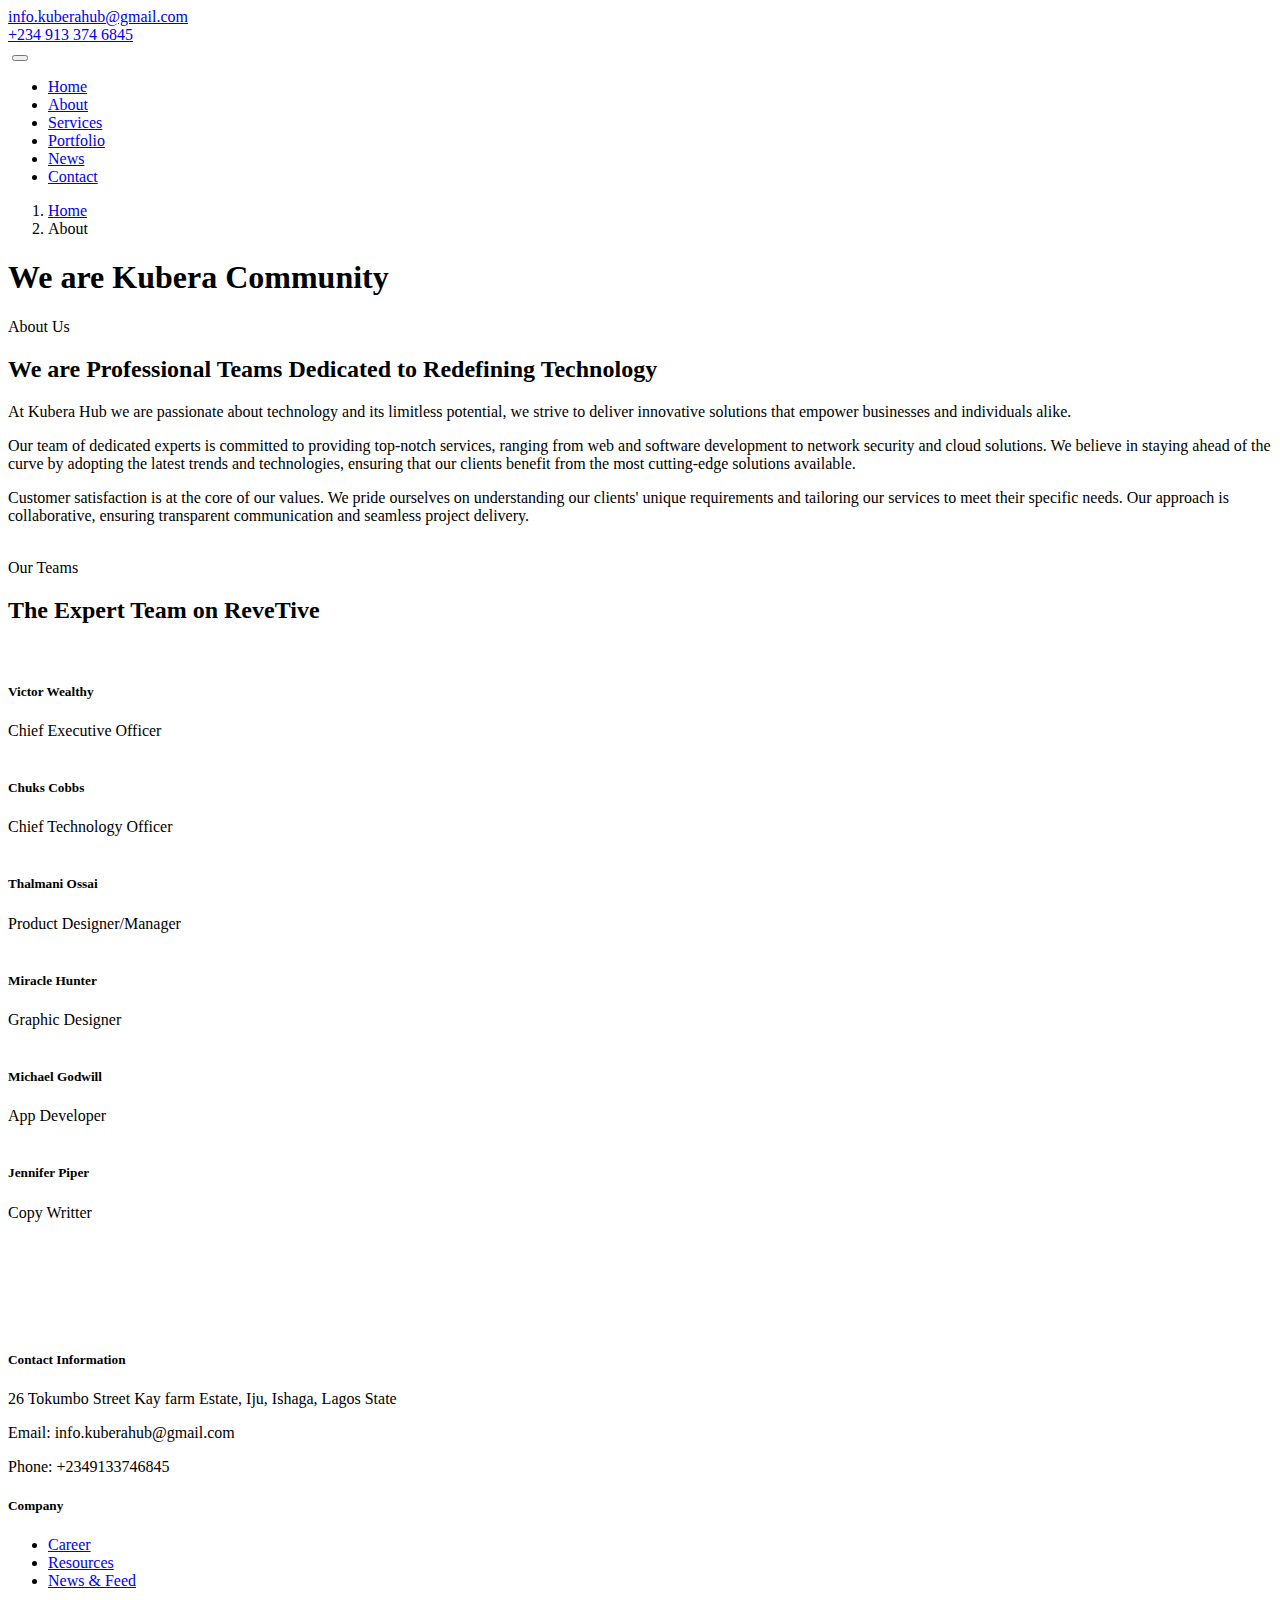
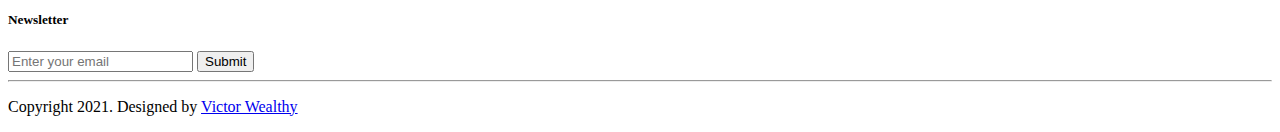
==== about.html @ c25ec49a "Add files via upload" ====
<!DOCTYPE html>
<html lang="en">
<head>
  <meta charset="UTF-8">
  <meta name="viewport" content="width=device-width, initial-scale=1.0">

  <meta http-equiv="X-UA-Compatible" content="IE=edge">

  

  <title>Kubera Hub About</title>

  <link rel="stylesheet" href="../assets/css/bootstrap.css">
  
  <link rel="stylesheet" href="../assets/css/maicons.css">

  <link rel="stylesheet" href="../assets/vendor/animate/animate.css">

  <link rel="stylesheet" href="../assets/vendor/owl-carousel/css/owl.carousel.css">

  <link rel="stylesheet" href="../assets/vendor/fancybox/css/jquery.fancybox.css">

  <link rel="stylesheet" href="../assets/css/theme.css">

  <link rel="stylesheet" href="../assets/css/index.css">

  <link rel="icon" href="../assets/img/favicon.png" type="image/x-icon" class="favicon">

</head>
<body>

  <!-- Back to top button -->
  <div class="back-to-top"></div>

  <header>
    <div class="top-bar">
      <div class="container">
        <div class="row align-items-center">
          <div class="col-md-8">
            <div class="d-inline-block">
              <span class="mai-mail fg-primary"></span> <a href="mailto:info.kuberahub@gmail.com">info.kuberahub@gmail.com</a>
            </div>
            <div class="d-inline-block ml-2">
              <span class="mai-call fg-primary"></span> <a href="tel:+2349133746856">+234 913 374 6845</a>
            </div>
          </div>
          <div class="col-md-4 text-right d-none d-md-block">
            <div class="social-mini-button">
              <a href="#"><span class="mai-logo-facebook-f"></span></a>
              <a href="#"><span class="mai-logo-twitter"></span></a>
              <a href="#"><span class="mai-logo-youtube"></span></a>
              <a href="#"><span class="mai-logo-linkedin"></span></a>
            </div>
          </div>
        </div>
      </div> <!-- .container -->
    </div> <!-- .top-bar -->

    <nav class="navbar navbar-expand-lg navbar-light">
      <div class="container">
        <img src="../assets/img/logo.png" alt="" class="nav-logo">

        <button class="navbar-toggler" data-toggle="collapse" data-target="#navbarContent" aria-controls="navbarContent" aria-expanded="false" aria-label="Toggle navigation">
          <span class="navbar-toggler-icon"></span>
        </button>

        <div class="navbar-collapse collapse" id="navbarContent">
          <ul class="navbar-nav ml-auto pt-3 pt-lg-0">
            <li class="nav-item">
              <a href="index.html" class="nav-link">Home</a>
            </li>
            <li class="nav-item active">
              <a href="about.html" class="nav-link">About</a>
            </li>
            <li class="nav-item">
              <a href="services.html" class="nav-link">Services</a>
            </li>
            <li class="nav-item">
              <a href="portfolio.html" class="nav-link">Portfolio</a>
            </li>
            <li class="nav-item">
              <a href="blog.html" class="nav-link">News</a>
            </li>
            <li class="nav-item">
              <a href="contact.html" class="nav-link">Contact</a>
            </li>
          </ul>
        </div>
      </div> <!-- .container -->
    </nav> <!-- .navbar -->

    <div class="page-banner bg-img bg-img-parallax overlay-dark" style="background-image: url(../assets/img/about_bg.jpg);">
      <div class="container h-100">
        <div class="row justify-content-center align-items-center h-100">
          <div class="col-lg-8">
            <nav aria-label="breadcrumb">
              <ol class="breadcrumb breadcrumb-dark bg-transparent justify-content-center py-0">
                <li class="breadcrumb-item"><a href="index.html">Home</a></li>
                <li class="breadcrumb-item active" aria-current="page">About</li>
              </ol>
            </nav>
            <h1 class="fg-white text-center">We are Kubera Community</h1>
          </div>
        </div>
      </div>
    </div> <!-- .page-banner -->
  </header>

  <main>
    <div class="page-section">
      <div class="container">
        <div class="row align-items-center">
          <div class="col-lg-6 py-3">
            <div class="subhead">About Us</div>
            <h2 class="title-section">We are <span class="fg-primary">Professional Teams</span> Dedicated to Redefining Technology</h2>

            <p>At Kubera Hub we are passionate about technology and its limitless potential, we strive to deliver innovative solutions that empower businesses and individuals alike.</p><p>Our team of dedicated experts is committed to providing top-notch services, ranging from web and software development to network security and cloud solutions. We believe in staying ahead of the curve by adopting the latest trends and technologies, ensuring that our clients benefit from the most cutting-edge solutions available.</p>

              <p>Customer satisfaction is at the core of our values. We pride ourselves on understanding our clients' unique requirements and tailoring our services to meet their specific needs. Our approach is collaborative, ensuring transparent communication and seamless project delivery.
              </p>
          </div>
          <div class="col-lg-6 py-3">
            <div class="about-img">
              <img src="../assets/img/about2.jpg" alt="">
            </div>
          </div>
        </div>
      </div> <!-- .container -->
    </div> <!-- .page-section -->

    <div class="page-section">
      <div class="container">
        <div class="text-center">
          <div class="subhead">Our Teams</div>
          <h2 class="title-section">The Expert Team on ReveTive</h2>
        </div>

        <div class="owl-carousel team-carousel mt-5">
          <div class="team-wrap">
            <div class="team-profile">
              <img src="../assets/img/teams/team_1.jpg" alt="">
            </div>
            <div class="team-content">
              <h5>Victor Wealthy</h5>
              <div class="text-sm fg-grey">Chief Executive Officer</div>

              <div class="social-button">
                <a href="#"><span class="mai-logo-instagram"></span></a>
                <a href="#"><span class="mai-logo-facebook"></span></a>
                <a href="#"><span class="mai-mail"></span></a>
              </div>
            </div>
          </div>

          <div class="team-wrap">
            <div class="team-profile">
              <img src="../assets/img/teams/team_2.jpg" alt="">
            </div>
            <div class="team-content">
              <h5>Chuks Cobbs</h5>
              <div class="text-sm fg-grey">Chief Technology Officer</div>

              <div class="social-button">
                <a href="#"><span class="mai-logo-instagram"></span></a>
                <a href="#"><span class="mai-logo-facebook"></span></a>
                <a href="#"><span class="mai-mail"></span></a>
              </div>
            </div>
          </div>

          <div class="team-wrap">
            <div class="team-profile">
              <img src="../assets/img/teams/team_3.jpg" alt="">
            </div>
            <div class="team-content">
              <h5>Thalmani Ossai</h5>
              <div class="text-sm fg-grey">Product Designer/Manager</div>

              <div class="social-button">
                <a href="#"><span class="mai-logo-instagram"></span></a>
                <a href="#"><span class="mai-logo-facebook"></span></a>
                <a href="#"><span class="mai-mail"></span></a>
              </div>
            </div>
          </div>

          <div class="team-wrap">
            <div class="team-profile">
              <img src="../assets/img/teams/team_3.jpg" alt="">
            </div>
            <div class="team-content">
              <h5>Miracle Hunter</h5>
              <div class="text-sm fg-grey">Graphic Designer</div>

              <div class="social-button">
                <a href="#"><span class="mai-logo-instagram"></span></a>
                <a href="#"><span class="mai-logo-facebook"></span></a>
                <a href="#"><span class="mai-mail"></span></a>
              </div>
            </div>
          </div>

          <div class="team-wrap">
            <div class="team-profile">
              <img src="../assets/img/teams/team_3.jpg" alt="">
            </div>
            <div class="team-content">
              <h5>Michael Godwill</h5>
              <div class="text-sm fg-grey">App Developer</div>

              <div class="social-button">
                <a href="#"><span class="mai-logo-instagram"></span></a>
                <a href="#"><span class="mai-logo-facebook"></span></a>
                <a href="#"><span class="mai-mail"></span></a>
              </div>
            </div>
          </div>

          <div class="team-wrap">
            <div class="team-profile">
              <img src="../assets/img/teams/team_3.jpg" alt="">
            </div>
            <div class="team-content">
              <h5>Jennifer Piper</h5>
              <div class="text-sm fg-grey">Copy Writter</div>

              <div class="social-button">
                <a href="#"><span class="mai-logo-instagram"></span></a>
                <a href="#"><span class="mai-logo-facebook"></span></a>
                <a href="#"><span class="mai-mail"></span></a>
              </div>
            </div>
          </div>

        </div>
      </div> <!-- .container -->
    </div> <!-- .page-section -->

    <div class="page-section">
      <div class="container-fluid">
        <div class="row row-cols-md-3 row-cols-lg-5 justify-content-center text-center">
          <div class="py-3 px-5">
            <img src="../assets/img/clients/airbnb.png" alt="">
          </div>
          <div class="py-3 px-5">
            <img src="../assets/img/clients/google.png" alt="">
          </div>
          <div class="py-3 px-5">
            <img src="../assets/img/clients/mailchimp.png" alt="">
          </div>
          <div class="py-3 px-5">
            <img src="../assets/img/clients/paypal.png" alt="">
          </div>
          <div class="py-3 px-5">
            <img src="../assets/img/clients/stripe.png" alt="">
          </div>
        </div>
      </div> <!-- .container-fluid -->
    </div> <!-- .page-section -->
  </main>

  <footer class="page-footer">
    <div class="container">
      <div class="row">
        <div class="col-lg-3 py-3">
          <img src="../assets/img/logo.png" alt="" class="footer-logo">
        </div>
        <div class="col-lg-3 py-3">
          <h5>Contact Information</h5>
          <p>26 Tokumbo Street Kay farm Estate, Iju, Ishaga, Lagos State</p>
          <p>Email: info.kuberahub@gmail.com</p>
          <p>Phone: +2349133746845</p>
        </div>
        <div class="col-lg-3 py-3">
          <h5>Company</h5>
          <ul class="footer-menu">
            <li><a href="#">Career</a></li>
            <li><a href="#">Resources</a></li>
            <li><a href="#">News & Feed</a></li>
          </ul>
        </div>
        <div class="col-lg-3 py-3">
          <h5>Newsletter</h5>
          <form action="#">
            <input type="text" class="form-control" placeholder="Enter your email">
            <button type="submit" class="btn btn-primary btn-sm mt-2">Submit</button>
          </form>
        </div>
      </div>

      <hr>

      <div class="row mt-4">
        <div class="col-md-6">
          <p>Copyright 2021. Designed by <a href="https://victorwealthy.github.io/victorwealthy.com/">Victor Wealthy</a></p>
        </div>
        <div class="col-md-6 text-right">
          <div class="sosmed-button">
            <a href="#"><span class="mai-logo-facebook-f"></span></a>
            <a href="#"><span class="mai-logo-twitter"></span></a>
            <a href="#"><span class="mai-logo-youtube"></span></a>
            <a href="#"><span class="mai-logo-linkedin"></span></a>
          </div>
        </div>
      </div>
    </div>
  </footer>

  
<script src="../assets/js/jquery-3.5.1.min.js"></script>

<script src="../assets/js/bootstrap.bundle.min.js"></script>

<script src="../assets/vendor/owl-carousel/js/owl.carousel.min.js"></script>

<script src="../assets/vendor/wow/wow.min.js"></script>

<script src="../assets/vendor/fancybox/js/jquery.fancybox.min.js"></script>

<script src="../assets/vendor/isotope/isotope.pkgd.min.js"></script>

<script src="../assets/js/google-maps.js"></script>

<script src="../assets/js/theme.js"></script>

</body>
</html>
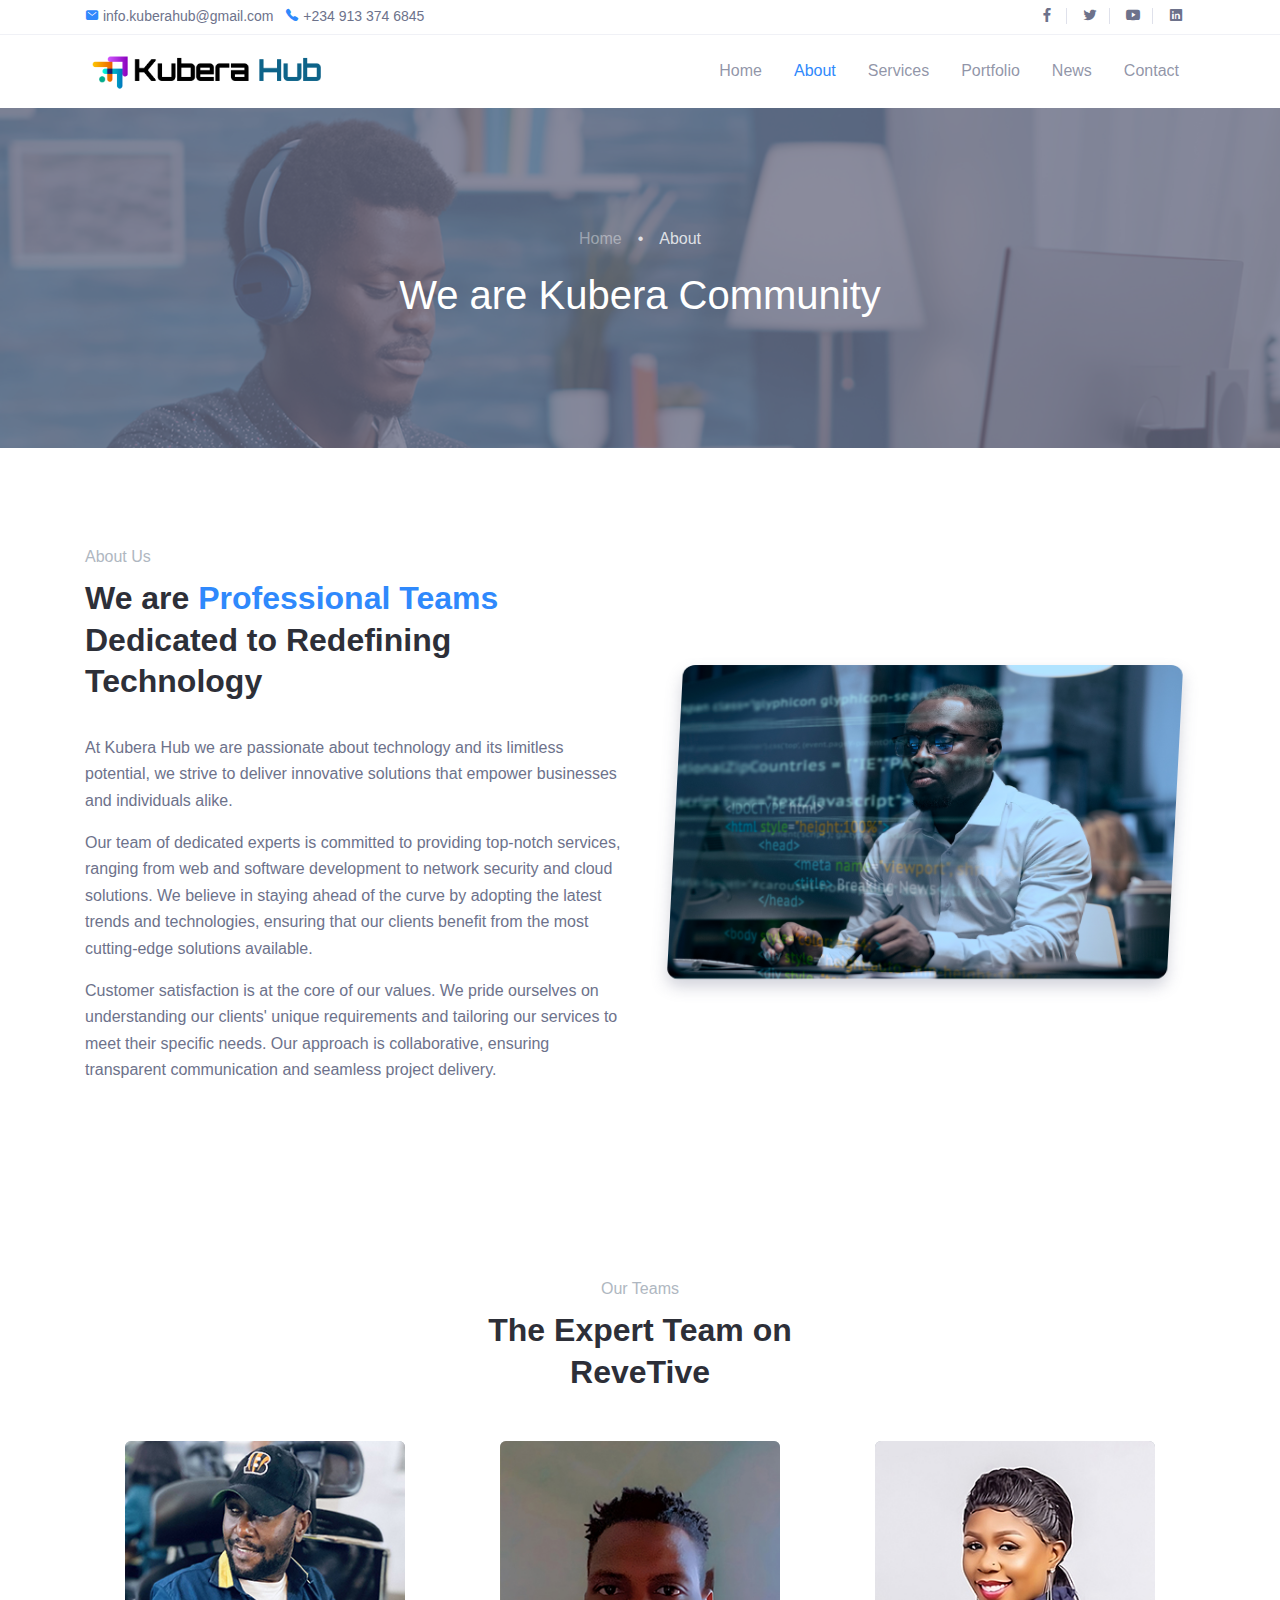
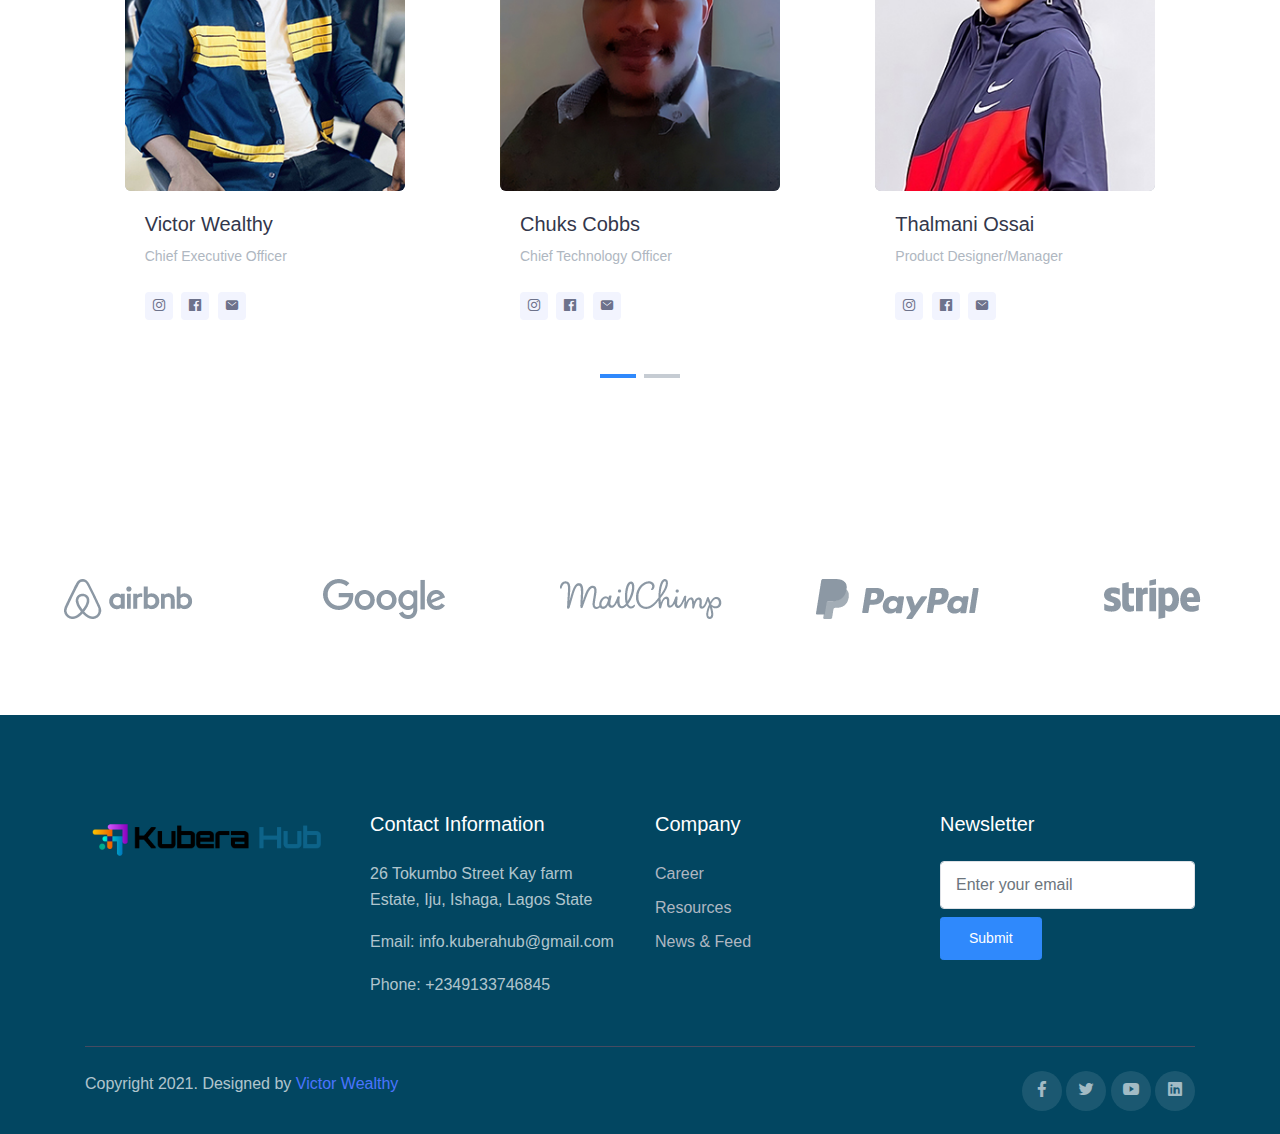
==== commit 5acfdec7: "Update about.html" ====
--- a/about.html
+++ b/about.html
@@ -10,21 +10,21 @@
 
   <title>Kubera Hub About</title>
 
-  <link rel="stylesheet" href="../assets/css/bootstrap.css">
+  <link rel="stylesheet" href="./css/bootstrap.css">
   
-  <link rel="stylesheet" href="../assets/css/maicons.css">
-
-  <link rel="stylesheet" href="../assets/vendor/animate/animate.css">
-
-  <link rel="stylesheet" href="../assets/vendor/owl-carousel/css/owl.carousel.css">
-
-  <link rel="stylesheet" href="../assets/vendor/fancybox/css/jquery.fancybox.css">
-
-  <link rel="stylesheet" href="../assets/css/theme.css">
-
-  <link rel="stylesheet" href="../assets/css/index.css">
-
-  <link rel="icon" href="../assets/img/favicon.png" type="image/x-icon" class="favicon">
+  <link rel="stylesheet" href="./css/maicons.css">
+
+  <link rel="stylesheet" href="./vendor/animate/animate.css">
+
+  <link rel="stylesheet" href="./vendor/owl-carousel/css/owl.carousel.css">
+
+  <link rel="stylesheet" href="./vendor/fancybox/css/jquery.fancybox.css">
+
+  <link rel="stylesheet" href="./css/theme.css">
+
+  <link rel="stylesheet" href="./css/index.css">
+
+  <link rel="icon" href="./img/favicon.png" type="image/x-icon" class="favicon">
 
 </head>
 <body>
@@ -58,7 +58,7 @@
 
     <nav class="navbar navbar-expand-lg navbar-light">
       <div class="container">
-        <img src="../assets/img/logo.png" alt="" class="nav-logo">
+        <img src="./img/logo.png" alt="" class="nav-logo">
 
         <button class="navbar-toggler" data-toggle="collapse" data-target="#navbarContent" aria-controls="navbarContent" aria-expanded="false" aria-label="Toggle navigation">
           <span class="navbar-toggler-icon"></span>
@@ -89,7 +89,7 @@
       </div> <!-- .container -->
     </nav> <!-- .navbar -->
 
-    <div class="page-banner bg-img bg-img-parallax overlay-dark" style="background-image: url(../assets/img/about_bg.jpg);">
+    <div class="page-banner bg-img bg-img-parallax overlay-dark" style="background-image: url(./img/about_bg.jpg);">
       <div class="container h-100">
         <div class="row justify-content-center align-items-center h-100">
           <div class="col-lg-8">
@@ -121,7 +121,7 @@
           </div>
           <div class="col-lg-6 py-3">
             <div class="about-img">
-              <img src="../assets/img/about2.jpg" alt="">
+              <img src="./img/about2.jpg" alt="">
             </div>
           </div>
         </div>
@@ -138,7 +138,7 @@
         <div class="owl-carousel team-carousel mt-5">
           <div class="team-wrap">
             <div class="team-profile">
-              <img src="../assets/img/teams/team_1.jpg" alt="">
+              <img src="./img/teams/team_1.jpg" alt="">
             </div>
             <div class="team-content">
               <h5>Victor Wealthy</h5>
@@ -154,7 +154,7 @@
 
           <div class="team-wrap">
             <div class="team-profile">
-              <img src="../assets/img/teams/team_2.jpg" alt="">
+              <img src="./img/teams/team_2.jpg" alt="">
             </div>
             <div class="team-content">
               <h5>Chuks Cobbs</h5>
@@ -170,7 +170,7 @@
 
           <div class="team-wrap">
             <div class="team-profile">
-              <img src="../assets/img/teams/team_3.jpg" alt="">
+              <img src="./img/teams/team_3.jpg" alt="">
             </div>
             <div class="team-content">
               <h5>Thalmani Ossai</h5>
@@ -186,7 +186,7 @@
 
           <div class="team-wrap">
             <div class="team-profile">
-              <img src="../assets/img/teams/team_3.jpg" alt="">
+              <img src="./img/teams/team_3.jpg" alt="">
             </div>
             <div class="team-content">
               <h5>Miracle Hunter</h5>
@@ -202,7 +202,7 @@
 
           <div class="team-wrap">
             <div class="team-profile">
-              <img src="../assets/img/teams/team_3.jpg" alt="">
+              <img src="./img/teams/team_3.jpg" alt="">
             </div>
             <div class="team-content">
               <h5>Michael Godwill</h5>
@@ -218,7 +218,7 @@
 
           <div class="team-wrap">
             <div class="team-profile">
-              <img src="../assets/img/teams/team_3.jpg" alt="">
+              <img src="./img/teams/team_3.jpg" alt="">
             </div>
             <div class="team-content">
               <h5>Jennifer Piper</h5>
@@ -240,19 +240,19 @@
       <div class="container-fluid">
         <div class="row row-cols-md-3 row-cols-lg-5 justify-content-center text-center">
           <div class="py-3 px-5">
-            <img src="../assets/img/clients/airbnb.png" alt="">
-          </div>
-          <div class="py-3 px-5">
-            <img src="../assets/img/clients/google.png" alt="">
-          </div>
-          <div class="py-3 px-5">
-            <img src="../assets/img/clients/mailchimp.png" alt="">
-          </div>
-          <div class="py-3 px-5">
-            <img src="../assets/img/clients/paypal.png" alt="">
-          </div>
-          <div class="py-3 px-5">
-            <img src="../assets/img/clients/stripe.png" alt="">
+            <img src="./img/clients/airbnb.png" alt="">
+          </div>
+          <div class="py-3 px-5">
+            <img src="./img/clients/google.png" alt="">
+          </div>
+          <div class="py-3 px-5">
+            <img src="./img/clients/mailchimp.png" alt="">
+          </div>
+          <div class="py-3 px-5">
+            <img src="./img/clients/paypal.png" alt="">
+          </div>
+          <div class="py-3 px-5">
+            <img src="./img/clients/stripe.png" alt="">
           </div>
         </div>
       </div> <!-- .container-fluid -->
@@ -263,7 +263,7 @@
     <div class="container">
       <div class="row">
         <div class="col-lg-3 py-3">
-          <img src="../assets/img/logo.png" alt="" class="footer-logo">
+          <img src="./img/logo.png" alt="" class="footer-logo">
         </div>
         <div class="col-lg-3 py-3">
           <h5>Contact Information</h5>
@@ -307,21 +307,21 @@
   </footer>
 
   
-<script src="../assets/js/jquery-3.5.1.min.js"></script>
-
-<script src="../assets/js/bootstrap.bundle.min.js"></script>
-
-<script src="../assets/vendor/owl-carousel/js/owl.carousel.min.js"></script>
-
-<script src="../assets/vendor/wow/wow.min.js"></script>
-
-<script src="../assets/vendor/fancybox/js/jquery.fancybox.min.js"></script>
-
-<script src="../assets/vendor/isotope/isotope.pkgd.min.js"></script>
-
-<script src="../assets/js/google-maps.js"></script>
-
-<script src="../assets/js/theme.js"></script>
+<script src="./js/jquery-3.5.1.min.js"></script>
+
+<script src="./js/bootstrap.bundle.min.js"></script>
+
+<script src="./vendor/owl-carousel/js/owl.carousel.min.js"></script>
+
+<script src="./vendor/wow/wow.min.js"></script>
+
+<script src="./vendor/fancybox/js/jquery.fancybox.min.js"></script>
+
+<script src="./vendor/isotope/isotope.pkgd.min.js"></script>
+
+<script src="./js/google-maps.js"></script>
+
+<script src="./js/theme.js"></script>
 
 </body>
-</html>+</html>
--- a/css/maicons.css
+++ b/css/maicons.css
@@ -0,0 +1,2634 @@
+@font-face {
+  font-family: 'maicons';
+  src:  url('../fonts/maicons.eot?c9nlkl');
+  src:  url('../fonts/maicons.eot?c9nlkl#iefix') format('embedded-opentype'),
+    url('../fonts/maicons.ttf?c9nlkl') format('truetype'),
+    url('../fonts/maicons.woff?c9nlkl') format('woff'),
+    url('../fonts/maicons.svg?c9nlkl#maicons') format('svg');
+  font-weight: normal;
+  font-style: normal;
+  font-display: block;
+}
+
+[class^="mai-"], [class*=" mai-"] {
+  /* use !important to prevent issues with browser extensions that change fonts */
+  font-family: 'maicons' !important;
+  speak: none;
+  font-style: normal;
+  font-weight: normal;
+  font-variant: normal;
+  text-transform: none;
+  line-height: 1;
+
+  /* Better Font Rendering =========== */
+  -webkit-font-smoothing: antialiased;
+  -moz-osx-font-smoothing: grayscale;
+}
+
+.mai-add:before {
+  content: "\e900";
+}
+.mai-add-circle:before {
+  content: "\e901";
+}
+.mai-add-circle-outline:before {
+  content: "\e902";
+}
+.mai-airplane:before {
+  content: "\e903";
+}
+.mai-airplane-outline:before {
+  content: "\e904";
+}
+.mai-alarm:before {
+  content: "\e905";
+}
+.mai-alarm-outline:before {
+  content: "\e906";
+}
+.mai-albums:before {
+  content: "\e907";
+}
+.mai-albums-outline:before {
+  content: "\e908";
+}
+.mai-alert:before {
+  content: "\e909";
+}
+.mai-alert-circle:before {
+  content: "\e90a";
+}
+.mai-alert-circle-outline:before {
+  content: "\e90b";
+}
+.mai-analytics:before {
+  content: "\e90c";
+}
+.mai-analytics-outline:before {
+  content: "\e90d";
+}
+.mai-aperture:before {
+  content: "\e90e";
+}
+.mai-aperture-outline:before {
+  content: "\e90f";
+}
+.mai-apps:before {
+  content: "\e910";
+}
+.mai-apps-outline:before {
+  content: "\e911";
+}
+.mai-archive:before {
+  content: "\e912";
+}
+.mai-archive-outline:before {
+  content: "\e913";
+}
+.mai-arrow-back:before {
+  content: "\e914";
+}
+.mai-arrow-back-circle:before {
+  content: "\e915";
+}
+.mai-arrow-back-circle-outline:before {
+  content: "\e916";
+}
+.mai-arrow-down:before {
+  content: "\e917";
+}
+.mai-arrow-down-circle:before {
+  content: "\e918";
+}
+.mai-arrow-down-circle-outline:before {
+  content: "\e919";
+}
+.mai-arrow-forward:before {
+  content: "\e91a";
+}
+.mai-arrow-forward-circle:before {
+  content: "\e91b";
+}
+.mai-arrow-forward-circle-outline:before {
+  content: "\e91c";
+}
+.mai-arrow-redo:before {
+  content: "\e91d";
+}
+.mai-arrow-redo-circle:before {
+  content: "\e91e";
+}
+.mai-arrow-redo-circle-outline:before {
+  content: "\e91f";
+}
+.mai-arrow-redo-outline:before {
+  content: "\e920";
+}
+.mai-arrow-undo:before {
+  content: "\e921";
+}
+.mai-arrow-undo-circle:before {
+  content: "\e922";
+}
+.mai-arrow-undo-circle-outline:before {
+  content: "\e923";
+}
+.mai-arrow-undo-outline:before {
+  content: "\e924";
+}
+.mai-arrow-up:before {
+  content: "\e925";
+}
+.mai-arrow-up-circle:before {
+  content: "\e926";
+}
+.mai-arrow-up-circle-outline:before {
+  content: "\e927";
+}
+.mai-at:before {
+  content: "\e928";
+}
+.mai-at-circle:before {
+  content: "\e929";
+}
+.mai-at-circle-outline:before {
+  content: "\e92a";
+}
+.mai-attach:before {
+  content: "\e92b";
+}
+.mai-attach-outline:before {
+  content: "\e92c";
+}
+.mai-backspace:before {
+  content: "\e92d";
+}
+.mai-backspace-outline:before {
+  content: "\e92e";
+}
+.mai-bandage:before {
+  content: "\e92f";
+}
+.mai-bandage-outline:before {
+  content: "\e930";
+}
+.mai-bar-chart:before {
+  content: "\e932";
+}
+.mai-bar-chart-outline:before {
+  content: "\e933";
+}
+.mai-barbell:before {
+  content: "\e931";
+}
+.mai-barcode:before {
+  content: "\e934";
+}
+.mai-barcode-outline:before {
+  content: "\e935";
+}
+.mai-baseball:before {
+  content: "\e936";
+}
+.mai-baseball-outline:before {
+  content: "\e937";
+}
+.mai-basket:before {
+  content: "\e938";
+}
+.mai-basket-outline:before {
+  content: "\e93b";
+}
+.mai-basketball:before {
+  content: "\e939";
+}
+.mai-basketball-outline:before {
+  content: "\e93a";
+}
+.mai-battery-charging:before {
+  content: "\e93c";
+}
+.mai-battery-dead:before {
+  content: "\e93d";
+}
+.mai-battery-full:before {
+  content: "\e93e";
+}
+.mai-battery-half:before {
+  content: "\e93f";
+}
+.mai-beaker:before {
+  content: "\e940";
+}
+.mai-beaker-outline:before {
+  content: "\e941";
+}
+.mai-bed:before {
+  content: "\e942";
+}
+.mai-bed-outline:before {
+  content: "\e943";
+}
+.mai-beer:before {
+  content: "\e944";
+}
+.mai-beer-outline:before {
+  content: "\e945";
+}
+.mai-bicycle:before {
+  content: "\e946";
+}
+.mai-bluetooth:before {
+  content: "\e947";
+}
+.mai-boat:before {
+  content: "\e948";
+}
+.mai-boat-outline:before {
+  content: "\e949";
+}
+.mai-body:before {
+  content: "\e94a";
+}
+.mai-body-outline:before {
+  content: "\e94b";
+}
+.mai-bonfire:before {
+  content: "\e94c";
+}
+.mai-bonfire-outline:before {
+  content: "\e94d";
+}
+.mai-book:before {
+  content: "\e94e";
+}
+.mai-book-outline:before {
+  content: "\e953";
+}
+.mai-bookmark:before {
+  content: "\e94f";
+}
+.mai-bookmark-outline:before {
+  content: "\e950";
+}
+.mai-bookmarks:before {
+  content: "\e951";
+}
+.mai-bookmarks-outline:before {
+  content: "\e952";
+}
+.mai-briefcase:before {
+  content: "\e954";
+}
+.mai-briefcase-outline:before {
+  content: "\e955";
+}
+.mai-browsers:before {
+  content: "\e956";
+}
+.mai-browsers-outline:before {
+  content: "\e957";
+}
+.mai-brush:before {
+  content: "\e958";
+}
+.mai-brush-outline:before {
+  content: "\e959";
+}
+.mai-bug:before {
+  content: "\e95a";
+}
+.mai-bug-outline:before {
+  content: "\e95b";
+}
+.mai-build:before {
+  content: "\e95c";
+}
+.mai-build-outline:before {
+  content: "\e95d";
+}
+.mai-bulb:before {
+  content: "\e95e";
+}
+.mai-bulb-outline:before {
+  content: "\e95f";
+}
+.mai-bus:before {
+  content: "\e960";
+}
+.mai-bus-outline:before {
+  content: "\e963";
+}
+.mai-business:before {
+  content: "\e961";
+}
+.mai-business-outline:before {
+  content: "\e962";
+}
+.mai-cafe:before {
+  content: "\e964";
+}
+.mai-cafe-outline:before {
+  content: "\e965";
+}
+.mai-calculator:before {
+  content: "\e966";
+}
+.mai-calculator-outline:before {
+  content: "\e967";
+}
+.mai-calendar:before {
+  content: "\e968";
+}
+.mai-calendar-outline:before {
+  content: "\e969";
+}
+.mai-call:before {
+  content: "\e96a";
+}
+.mai-call-outline:before {
+  content: "\e96b";
+}
+.mai-camera:before {
+  content: "\e96c";
+}
+.mai-camera-outline:before {
+  content: "\e96d";
+}
+.mai-camera-reverse:before {
+  content: "\e96e";
+}
+.mai-camera-reverse-outline:before {
+  content: "\e96f";
+}
+.mai-car:before {
+  content: "\e970";
+}
+.mai-car-outline:before {
+  content: "\e97f";
+}
+.mai-car-sport:before {
+  content: "\e980";
+}
+.mai-car-sport-outline:before {
+  content: "\e981";
+}
+.mai-card:before {
+  content: "\e971";
+}
+.mai-card-outline:before {
+  content: "\e972";
+}
+.mai-caret-back:before {
+  content: "\e973";
+}
+.mai-caret-back-circle:before {
+  content: "\e974";
+}
+.mai-caret-back-circle-outline:before {
+  content: "\e975";
+}
+.mai-caret-down:before {
+  content: "\e976";
+}
+.mai-caret-down-circle:before {
+  content: "\e977";
+}
+.mai-caret-down-circle-outline:before {
+  content: "\e978";
+}
+.mai-caret-forward:before {
+  content: "\e979";
+}
+.mai-caret-forward-circle:before {
+  content: "\e97a";
+}
+.mai-caret-forward-circle-outline:before {
+  content: "\e97b";
+}
+.mai-caret-up:before {
+  content: "\e97c";
+}
+.mai-caret-up-circle:before {
+  content: "\e97d";
+}
+.mai-caret-up-circle-outline:before {
+  content: "\e97e";
+}
+.mai-cart:before {
+  content: "\e982";
+}
+.mai-cart-outline:before {
+  content: "\e983";
+}
+.mai-cash:before {
+  content: "\e984";
+}
+.mai-cash-outline:before {
+  content: "\e985";
+}
+.mai-chatbox:before {
+  content: "\e986";
+}
+.mai-chatbox-ellipses:before {
+  content: "\e987";
+}
+.mai-chatbox-ellipses-outline:before {
+  content: "\e988";
+}
+.mai-chatbox-outline:before {
+  content: "\e989";
+}
+.mai-chatbubble:before {
+  content: "\e98a";
+}
+.mai-chatbubble-ellipses:before {
+  content: "\e98b";
+}
+.mai-chatbubble-ellipses-outline:before {
+  content: "\e98c";
+}
+.mai-chatbubble-outline:before {
+  content: "\e98d";
+}
+.mai-chatbubbles:before {
+  content: "\e98e";
+}
+.mai-chatbubbles-outline:before {
+  content: "\e98f";
+}
+.mai-checkbox:before {
+  content: "\e990";
+}
+.mai-checkbox-outline:before {
+  content: "\e991";
+}
+.mai-checkmark:before {
+  content: "\e992";
+}
+.mai-checkmark-circle:before {
+  content: "\e993";
+}
+.mai-checkmark-circle-outline:before {
+  content: "\e994";
+}
+.mai-checkmark-done:before {
+  content: "\e995";
+}
+.mai-checkmark-done-circle:before {
+  content: "\e996";
+}
+.mai-checkmark-done-circle-outline:before {
+  content: "\e997";
+}
+.mai-chevron-back:before {
+  content: "\e998";
+}
+.mai-chevron-back-circle:before {
+  content: "\e999";
+}
+.mai-chevron-back-circle-outline:before {
+  content: "\e99a";
+}
+.mai-chevron-down:before {
+  content: "\e99b";
+}
+.mai-chevron-down-circle:before {
+  content: "\e99c";
+}
+.mai-chevron-down-circle-outline:before {
+  content: "\e99d";
+}
+.mai-chevron-forward:before {
+  content: "\e99e";
+}
+.mai-chevron-forward-circle:before {
+  content: "\e99f";
+}
+.mai-chevron-forward-circle-outline:before {
+  content: "\e9a0";
+}
+.mai-chevron-up:before {
+  content: "\e9a1";
+}
+.mai-chevron-up-circle:before {
+  content: "\e9a2";
+}
+.mai-chevron-up-circle-outline:before {
+  content: "\e9a3";
+}
+.mai-clipboard:before {
+  content: "\e9a4";
+}
+.mai-clipboard-outline:before {
+  content: "\e9a5";
+}
+.mai-close:before {
+  content: "\e9a6";
+}
+.mai-close-circle:before {
+  content: "\e9a7";
+}
+.mai-close-circle-outline:before {
+  content: "\e9a8";
+}
+.mai-cloud:before {
+  content: "\e9a9";
+}
+.mai-cloud-circle:before {
+  content: "\e9aa";
+}
+.mai-cloud-circle-outline:before {
+  content: "\e9ab";
+}
+.mai-cloud-done:before {
+  content: "\e9ac";
+}
+.mai-cloud-done-outline:before {
+  content: "\e9ad";
+}
+.mai-cloud-download:before {
+  content: "\e9ae";
+}
+.mai-cloud-download-outline:before {
+  content: "\e9af";
+}
+.mai-cloud-offline:before {
+  content: "\e9b0";
+}
+.mai-cloud-offline-outline:before {
+  content: "\e9b1";
+}
+.mai-cloud-outline:before {
+  content: "\e9b2";
+}
+.mai-cloud-upload:before {
+  content: "\e9b3";
+}
+.mai-cloud-upload-outline:before {
+  content: "\e9b4";
+}
+.mai-cloudy:before {
+  content: "\e9b5";
+}
+.mai-cloudy-night:before {
+  content: "\e9b6";
+}
+.mai-cloudy-night-outline:before {
+  content: "\e9b7";
+}
+.mai-cloudy-outline:before {
+  content: "\e9b8";
+}
+.mai-code:before {
+  content: "\e9b9";
+}
+.mai-code-download:before {
+  content: "\e9ba";
+}
+.mai-code-slash:before {
+  content: "\e9bb";
+}
+.mai-code-working:before {
+  content: "\e9bc";
+}
+.mai-cog:before {
+  content: "\e9bd";
+}
+.mai-color-fill:before {
+  content: "\e9be";
+}
+.mai-color-fill-outline:before {
+  content: "\e9bf";
+}
+.mai-color-filter:before {
+  content: "\e9c0";
+}
+.mai-color-filter-outline:before {
+  content: "\e9c1";
+}
+.mai-color-palette:before {
+  content: "\e9c2";
+}
+.mai-color-palette-outline:before {
+  content: "\e9c3";
+}
+.mai-color-wand:before {
+  content: "\e9c4";
+}
+.mai-color-wand-outline:before {
+  content: "\e9c5";
+}
+.mai-compass:before {
+  content: "\e9c6";
+}
+.mai-compass-outline:before {
+  content: "\e9c7";
+}
+.mai-construct:before {
+  content: "\e9c8";
+}
+.mai-construct-outline:before {
+  content: "\e9c9";
+}
+.mai-contract:before {
+  content: "\e9ca";
+}
+.mai-contrast:before {
+  content: "\e9cb";
+}
+.mai-copy:before {
+  content: "\e9cc";
+}
+.mai-copy-outline:before {
+  content: "\e9cd";
+}
+.mai-create:before {
+  content: "\e9ce";
+}
+.mai-create-outline:before {
+  content: "\e9cf";
+}
+.mai-crop:before {
+  content: "\e9d0";
+}
+.mai-cube:before {
+  content: "\e9d1";
+}
+.mai-cube-outline:before {
+  content: "\e9d2";
+}
+.mai-cut:before {
+  content: "\e9d3";
+}
+.mai-desktop:before {
+  content: "\e9d4";
+}
+.mai-desktop-outline:before {
+  content: "\e9d5";
+}
+.mai-disc:before {
+  content: "\e9d6";
+}
+.mai-disc-outline:before {
+  content: "\e9d7";
+}
+.mai-document:before {
+  content: "\e9d8";
+}
+.mai-document-outline:before {
+  content: "\e9d9";
+}
+.mai-document-text:before {
+  content: "\e9dc";
+}
+.mai-document-text-outline:before {
+  content: "\e9dd";
+}
+.mai-documents:before {
+  content: "\e9da";
+}
+.mai-documents-outline:before {
+  content: "\e9db";
+}
+.mai-download:before {
+  content: "\e9de";
+}
+.mai-download-outline:before {
+  content: "\e9df";
+}
+.mai-duplicate:before {
+  content: "\e9e0";
+}
+.mai-duplicate-outline:before {
+  content: "\e9e1";
+}
+.mai-ear:before {
+  content: "\e9e2";
+}
+.mai-ear-outline:before {
+  content: "\e9e3";
+}
+.mai-earth:before {
+  content: "\e9e4";
+}
+.mai-earth-outline:before {
+  content: "\e9e5";
+}
+.mai-easel:before {
+  content: "\e9e6";
+}
+.mai-easel-outline:before {
+  content: "\e9e7";
+}
+.mai-egg:before {
+  content: "\e9e8";
+}
+.mai-egg-outline:before {
+  content: "\e9e9";
+}
+.mai-ellipse:before {
+  content: "\e9ea";
+}
+.mai-ellipse-outline:before {
+  content: "\e9eb";
+}
+.mai-ellipsis-horizontal:before {
+  content: "\e9ec";
+}
+.mai-ellipsis-horizontal-circle:before {
+  content: "\e9ed";
+}
+.mai-ellipsis-vertical:before {
+  content: "\e9ee";
+}
+.mai-ellipsis-vertical-circle:before {
+  content: "\e9ef";
+}
+.mai-enter:before {
+  content: "\e9f0";
+}
+.mai-enter-outline:before {
+  content: "\e9f1";
+}
+.mai-exit:before {
+  content: "\e9f2";
+}
+.mai-exit-outline:before {
+  content: "\e9f3";
+}
+.mai-expand:before {
+  content: "\e9f4";
+}
+.mai-eye:before {
+  content: "\e9f5";
+}
+.mai-eye-off:before {
+  content: "\e9f8";
+}
+.mai-eye-off-outline:before {
+  content: "\e9f9";
+}
+.mai-eye-outline:before {
+  content: "\e9fa";
+}
+.mai-eyedrop:before {
+  content: "\e9f6";
+}
+.mai-eyedrop-outline:before {
+  content: "\e9f7";
+}
+.mai-fast-food:before {
+  content: "\e9fb";
+}
+.mai-fast-food-outline:before {
+  content: "\e9fc";
+}
+.mai-female:before {
+  content: "\e9fd";
+}
+.mai-file-tray:before {
+  content: "\e9fe";
+}
+.mai-file-tray-full:before {
+  content: "\e9ff";
+}
+.mai-file-tray-full-outline:before {
+  content: "\ea00";
+}
+.mai-file-tray-outline:before {
+  content: "\ea01";
+}
+.mai-film:before {
+  content: "\ea02";
+}
+.mai-film-outline:before {
+  content: "\ea03";
+}
+.mai-filter:before {
+  content: "\ea04";
+}
+.mai-finger-print:before {
+  content: "\ea05";
+}
+.mai-fitness:before {
+  content: "\ea06";
+}
+.mai-fitness-outline:before {
+  content: "\ea07";
+}
+.mai-flag:before {
+  content: "\ea08";
+}
+.mai-flag-outline:before {
+  content: "\ea09";
+}
+.mai-flame:before {
+  content: "\ea0a";
+}
+.mai-flame-outline:before {
+  content: "\ea0b";
+}
+.mai-flash:before {
+  content: "\ea0c";
+}
+.mai-flash-off:before {
+  content: "\ea0f";
+}
+.mai-flash-off-outline:before {
+  content: "\ea10";
+}
+.mai-flash-outline:before {
+  content: "\ea11";
+}
+.mai-flashlight:before {
+  content: "\ea0d";
+}
+.mai-flashlight-outline:before {
+  content: "\ea0e";
+}
+.mai-flask:before {
+  content: "\ea12";
+}
+.mai-flask-outline:before {
+  content: "\ea13";
+}
+.mai-flower:before {
+  content: "\ea14";
+}
+.mai-flower-outline:before {
+  content: "\ea15";
+}
+.mai-folder:before {
+  content: "\ea16";
+}
+.mai-folder-open:before {
+  content: "\ea17";
+}
+.mai-folder-open-outline:before {
+  content: "\ea18";
+}
+.mai-folder-outline:before {
+  content: "\ea19";
+}
+.mai-football:before {
+  content: "\ea1a";
+}
+.mai-football-outline:before {
+  content: "\ea1b";
+}
+.mai-funnel:before {
+  content: "\ea1c";
+}
+.mai-funnel-outline:before {
+  content: "\ea1d";
+}
+.mai-game-controller:before {
+  content: "\ea1e";
+}
+.mai-game-controller-outline:before {
+  content: "\ea1f";
+}
+.mai-gift:before {
+  content: "\ea20";
+}
+.mai-gift-outline:before {
+  content: "\ea21";
+}
+.mai-git-branch:before {
+  content: "\ea22";
+}
+.mai-git-commit:before {
+  content: "\ea23";
+}
+.mai-git-compare:before {
+  content: "\ea24";
+}
+.mai-git-merge:before {
+  content: "\ea25";
+}
+.mai-git-network:before {
+  content: "\ea26";
+}
+.mai-git-pull-request:before {
+  content: "\ea27";
+}
+.mai-glasses:before {
+  content: "\ea28";
+}
+.mai-glasses-outline:before {
+  content: "\ea29";
+}
+.mai-globe:before {
+  content: "\ea2a";
+}
+.mai-globe-outline:before {
+  content: "\ea2b";
+}
+.mai-golf:before {
+  content: "\ea2c";
+}
+.mai-golf-outline:before {
+  content: "\ea2d";
+}
+.mai-grid:before {
+  content: "\ea2e";
+}
+.mai-grid-outline:before {
+  content: "\ea2f";
+}
+.mai-hammer:before {
+  content: "\ea30";
+}
+.mai-hammer-outline:before {
+  content: "\ea31";
+}
+.mai-hand-left:before {
+  content: "\ea32";
+}
+.mai-hand-left-outline:before {
+  content: "\ea33";
+}
+.mai-hand-right:before {
+  content: "\ea34";
+}
+.mai-hand-right-outline:before {
+  content: "\ea35";
+}
+.mai-happy:before {
+  content: "\ea36";
+}
+.mai-happy-outline:before {
+  content: "\ea37";
+}
+.mai-hardware-chip:before {
+  content: "\ea38";
+}
+.mai-hardware-chip-outline:before {
+  content: "\ea39";
+}
+.mai-headset:before {
+  content: "\ea3a";
+}
+.mai-headset-outline:before {
+  content: "\ea3b";
+}
+.mai-heart:before {
+  content: "\ea3c";
+}
+.mai-heart-circle:before {
+  content: "\ea3d";
+}
+.mai-heart-circle-outline:before {
+  content: "\ea3e";
+}
+.mai-heart-dislike:before {
+  content: "\ea3f";
+}
+.mai-heart-dislike-circle:before {
+  content: "\ea40";
+}
+.mai-heart-dislike-circle-outline:before {
+  content: "\ea41";
+}
+.mai-heart-dislike-outline:before {
+  content: "\ea42";
+}
+.mai-heart-half:before {
+  content: "\ea43";
+}
+.mai-heart-half-outline:before {
+  content: "\ea44";
+}
+.mai-heart-outline:before {
+  content: "\ea45";
+}
+.mai-help:before {
+  content: "\ea46";
+}
+.mai-help-buoy:before {
+  content: "\ea47";
+}
+.mai-help-buoy-outline:before {
+  content: "\ea48";
+}
+.mai-help-circle:before {
+  content: "\ea49";
+}
+.mai-help-circle-outline:before {
+  content: "\ea4a";
+}
+.mai-home:before {
+  content: "\ea4b";
+}
+.mai-home-outline:before {
+  content: "\ea4c";
+}
+.mai-hourglass:before {
+  content: "\ea4d";
+}
+.mai-hourglass-outline:before {
+  content: "\ea4e";
+}
+.mai-ice-cream:before {
+  content: "\ea4f";
+}
+.mai-ice-cream-outline:before {
+  content: "\ea50";
+}
+.mai-image:before {
+  content: "\ea51";
+}
+.mai-image-outline:before {
+  content: "\ea52";
+}
+.mai-images:before {
+  content: "\ea53";
+}
+.mai-images-outline:before {
+  content: "\ea54";
+}
+.mai-infinite:before {
+  content: "\ea55";
+}
+.mai-information:before {
+  content: "\ea56";
+}
+.mai-information-circle:before {
+  content: "\ea57";
+}
+.mai-information-circle-outline:before {
+  content: "\ea58";
+}
+.mai-journal:before {
+  content: "\ea59";
+}
+.mai-journal-outline:before {
+  content: "\ea5a";
+}
+.mai-key:before {
+  content: "\ea5b";
+}
+.mai-key-outline:before {
+  content: "\ea5c";
+}
+.mai-keypad:before {
+  content: "\ea5d";
+}
+.mai-keypad-outline:before {
+  content: "\ea5e";
+}
+.mai-language:before {
+  content: "\ea5f";
+}
+.mai-laptop:before {
+  content: "\ea60";
+}
+.mai-laptop-outline:before {
+  content: "\ea61";
+}
+.mai-layers:before {
+  content: "\ea62";
+}
+.mai-layers-outline:before {
+  content: "\ea63";
+}
+.mai-leaf:before {
+  content: "\ea64";
+}
+.mai-leaf-outline:before {
+  content: "\ea65";
+}
+.mai-library:before {
+  content: "\ea66";
+}
+.mai-library-outline:before {
+  content: "\ea67";
+}
+.mai-link:before {
+  content: "\ea68";
+}
+.mai-list:before {
+  content: "\ea69";
+}
+.mai-list-circle:before {
+  content: "\ea6a";
+}
+.mai-list-circle-outline:before {
+  content: "\ea6b";
+}
+.mai-locate:before {
+  content: "\ea6c";
+}
+.mai-location:before {
+  content: "\ea6d";
+}
+.mai-location-outline:before {
+  content: "\ea6e";
+}
+.mai-lock-closed:before {
+  content: "\ea6f";
+}
+.mai-lock-closed-outline:before {
+  content: "\ea70";
+}
+.mai-lock-open:before {
+  content: "\ea71";
+}
+.mai-lock-open-outline:before {
+  content: "\ea72";
+}
+.mai-log-in:before {
+  content: "\ea73";
+}
+.mai-log-in-outline:before {
+  content: "\ea74";
+}
+.mai-log-out:before {
+  content: "\ea75";
+}
+.mai-log-out-outline:before {
+  content: "\ea76";
+}
+.mai-logo-500px:before {
+  content: "\ea8e";
+}
+.mai-logo-accessible-icon:before {
+  content: "\eaef";
+}
+.mai-logo-accusoft:before {
+  content: "\eba2";
+}
+.mai-logo-algolia:before {
+  content: "\eba3";
+}
+.mai-logo-alipay:before {
+  content: "\eba4";
+}
+.mai-logo-amazon:before {
+  content: "\eba5";
+}
+.mai-logo-amplify:before {
+  content: "\eba6";
+}
+.mai-logo-android:before {
+  content: "\eba7";
+}
+.mai-logo-angular:before {
+  content: "\eba8";
+}
+.mai-logo-apple:before {
+  content: "\eba9";
+}
+.mai-logo-apple-appstore:before {
+  content: "\ebaa";
+}
+.mai-logo-aws:before {
+  content: "\ebab";
+}
+.mai-logo-behance:before {
+  content: "\ebac";
+}
+.mai-logo-bitbucket:before {
+  content: "\ebad";
+}
+.mai-logo-bitcoin:before {
+  content: "\ebae";
+}
+.mai-logo-blackberry:before {
+  content: "\ebaf";
+}
+.mai-logo-blogger:before {
+  content: "\ebb0";
+}
+.mai-logo-buffer:before {
+  content: "\ebb1";
+}
+.mai-logo-buysellads:before {
+  content: "\ebb2";
+}
+.mai-logo-capacitor:before {
+  content: "\ebb3";
+}
+.mai-logo-cc-amazon-pay:before {
+  content: "\ebb4";
+}
+.mai-logo-cc-amex:before {
+  content: "\ebb5";
+}
+.mai-logo-cc-apple-pay:before {
+  content: "\ebb6";
+}
+.mai-logo-cc-diners-club:before {
+  content: "\ebb7";
+}
+.mai-logo-cc-discover:before {
+  content: "\ebb8";
+}
+.mai-logo-cc-jcb:before {
+  content: "\ebb9";
+}
+.mai-logo-cc-mastercard:before {
+  content: "\ebba";
+}
+.mai-logo-cc-paypal:before {
+  content: "\ebbb";
+}
+.mai-logo-cc-stripe:before {
+  content: "\ebbc";
+}
+.mai-logo-cc-visa:before {
+  content: "\ebbd";
+}
+.mai-logo-chrome:before {
+  content: "\ebbe";
+}
+.mai-logo-closed-captioning:before {
+  content: "\ebbf";
+}
+.mai-logo-codepen:before {
+  content: "\ebc0";
+}
+.mai-logo-cpanel:before {
+  content: "\ebc1";
+}
+.mai-logo-creative-commons:before {
+  content: "\ebc2";
+}
+.mai-logo-css3:before {
+  content: "\ebc3";
+}
+.mai-logo-cuttlefish:before {
+  content: "\ebc4";
+}
+.mai-logo-d-and-d:before {
+  content: "\ebc5";
+}
+.mai-logo-dashcube:before {
+  content: "\ebc6";
+}
+.mai-logo-designernews:before {
+  content: "\ebc7";
+}
+.mai-logo-deviantart:before {
+  content: "\ebc8";
+}
+.mai-logo-digg:before {
+  content: "\ebc9";
+}
+.mai-logo-digital-ocean:before {
+  content: "\ebca";
+}
+.mai-logo-discord:before {
+  content: "\ebcb";
+}
+.mai-logo-discourse:before {
+  content: "\ebcc";
+}
+.mai-logo-dochub:before {
+  content: "\ebcd";
+}
+.mai-logo-docker:before {
+  content: "\ebce";
+}
+.mai-logo-dribbble:before {
+  content: "\ebcf";
+}
+.mai-logo-dropbox:before {
+  content: "\ebd0";
+}
+.mai-logo-drupal:before {
+  content: "\ebd1";
+}
+.mai-logo-dyalog:before {
+  content: "\ebd2";
+}
+.mai-logo-earlybirds:before {
+  content: "\ebd3";
+}
+.mai-logo-ebay:before {
+  content: "\ebd4";
+}
+.mai-logo-edge:before {
+  content: "\ebd5";
+}
+.mai-logo-electron:before {
+  content: "\ebd6";
+}
+.mai-logo-elementor:before {
+  content: "\ebd7";
+}
+.mai-logo-ello:before {
+  content: "\ebd8";
+}
+.mai-logo-ember:before {
+  content: "\ebd9";
+}
+.mai-logo-empire:before {
+  content: "\ebda";
+}
+.mai-logo-envira:before {
+  content: "\ebdb";
+}
+.mai-logo-erlang:before {
+  content: "\ebdc";
+}
+.mai-logo-etsy:before {
+  content: "\ebdd";
+}
+.mai-logo-euro:before {
+  content: "\ebde";
+}
+.mai-logo-expeditedssl:before {
+  content: "\ebdf";
+}
+.mai-logo-facebook:before {
+  content: "\ebe0";
+}
+.mai-logo-facebook-f:before {
+  content: "\ebe1";
+}
+.mai-logo-facebook-messenger:before {
+  content: "\ebe2";
+}
+.mai-logo-firebase:before {
+  content: "\ebe3";
+}
+.mai-logo-firefox:before {
+  content: "\ebe4";
+}
+.mai-logo-flickr:before {
+  content: "\ebe5";
+}
+.mai-logo-flipboard:before {
+  content: "\ebe6";
+}
+.mai-logo-fly:before {
+  content: "\ebe7";
+}
+.mai-logo-foursquare:before {
+  content: "\ebe8";
+}
+.mai-logo-freebsd:before {
+  content: "\ebe9";
+}
+.mai-logo-gg:before {
+  content: "\ebea";
+}
+.mai-logo-git:before {
+  content: "\ebeb";
+}
+.mai-logo-github:before {
+  content: "\ebec";
+}
+.mai-logo-github-alt:before {
+  content: "\ebed";
+}
+.mai-logo-gitlab:before {
+  content: "\ebee";
+}
+.mai-logo-gitter:before {
+  content: "\ebef";
+}
+.mai-logo-glide:before {
+  content: "\ebf0";
+}
+.mai-logo-glide-g:before {
+  content: "\ebf1";
+}
+.mai-logo-google:before {
+  content: "\ebf2";
+}
+.mai-logo-google-drive:before {
+  content: "\ebf3";
+}
+.mai-logo-google-play:before {
+  content: "\ebf4";
+}
+.mai-logo-google-playstore:before {
+  content: "\ebf5";
+}
+.mai-logo-google-plus:before {
+  content: "\ebf6";
+}
+.mai-logo-google-plus-g:before {
+  content: "\ebf7";
+}
+.mai-logo-google-wallet:before {
+  content: "\ebf8";
+}
+.mai-logo-grunt:before {
+  content: "\ebf9";
+}
+.mai-logo-gulp:before {
+  content: "\ebfa";
+}
+.mai-logo-hackernews:before {
+  content: "\ebfb";
+}
+.mai-logo-hotjar:before {
+  content: "\ebfc";
+}
+.mai-logo-html5:before {
+  content: "\ebfd";
+}
+.mai-logo-hubspot:before {
+  content: "\ebfe";
+}
+.mai-logo-imdb:before {
+  content: "\ebff";
+}
+.mai-logo-instagram:before {
+  content: "\ec00";
+}
+.mai-logo-internet-explorer:before {
+  content: "\ec01";
+}
+.mai-logo-ionic:before {
+  content: "\ec02";
+}
+.mai-logo-ionitron:before {
+  content: "\ec03";
+}
+.mai-logo-itunes:before {
+  content: "\ec04";
+}
+.mai-logo-java:before {
+  content: "\ec05";
+}
+.mai-logo-javascript:before {
+  content: "\ec06";
+}
+.mai-logo-joomla:before {
+  content: "\ec07";
+}
+.mai-logo-jsfiddle:before {
+  content: "\ec08";
+}
+.mai-logo-keycdn:before {
+  content: "\ec09";
+}
+.mai-logo-laravel:before {
+  content: "\ec0a";
+}
+.mai-logo-lastfm:before {
+  content: "\ec0b";
+}
+.mai-logo-leanpub:before {
+  content: "\ec0c";
+}
+.mai-logo-less:before {
+  content: "\ec0d";
+}
+.mai-logo-line:before {
+  content: "\ec0e";
+}
+.mai-logo-linkedin:before {
+  content: "\ec0f";
+}
+.mai-logo-linux:before {
+  content: "\ec10";
+}
+.mai-logo-magento:before {
+  content: "\ec11";
+}
+.mai-logo-mailchimp:before {
+  content: "\ec12";
+}
+.mai-logo-markdown:before {
+  content: "\ec13";
+}
+.mai-logo-maxcdn:before {
+  content: "\ec14";
+}
+.mai-logo-medium:before {
+  content: "\ec15";
+}
+.mai-logo-medium-m:before {
+  content: "\ec16";
+}
+.mai-logo-meetup:before {
+  content: "\ec17";
+}
+.mai-logo-microsoft:before {
+  content: "\ec18";
+}
+.mai-logo-mix:before {
+  content: "\ec19";
+}
+.mai-logo-mixcloud:before {
+  content: "\ec1a";
+}
+.mai-logo-nodejs:before {
+  content: "\ec1b";
+}
+.mai-logo-npm:before {
+  content: "\ec1c";
+}
+.mai-logo-octocat:before {
+  content: "\ec1d";
+}
+.mai-logo-opencart:before {
+  content: "\ec1e";
+}
+.mai-logo-openid:before {
+  content: "\ec1f";
+}
+.mai-logo-opera:before {
+  content: "\ec20";
+}
+.mai-logo-patreon:before {
+  content: "\ec21";
+}
+.mai-logo-paypal:before {
+  content: "\ec22";
+}
+.mai-logo-php:before {
+  content: "\ec23";
+}
+.mai-logo-pinterest:before {
+  content: "\ec24";
+}
+.mai-logo-pinterest-p:before {
+  content: "\ec25";
+}
+.mai-logo-playstation:before {
+  content: "\ec26";
+}
+.mai-logo-product-hunt:before {
+  content: "\ec27";
+}
+.mai-logo-pwa:before {
+  content: "\ec28";
+}
+.mai-logo-python:before {
+  content: "\ec29";
+}
+.mai-logo-qq:before {
+  content: "\ec2a";
+}
+.mai-logo-quora:before {
+  content: "\ec2b";
+}
+.mai-logo-react:before {
+  content: "\ec2c";
+}
+.mai-logo-readme:before {
+  content: "\ec2d";
+}
+.mai-logo-reddit:before {
+  content: "\ec2e";
+}
+.mai-logo-researchgate:before {
+  content: "\ec2f";
+}
+.mai-logo-rocketchat:before {
+  content: "\ec30";
+}
+.mai-logo-rss:before {
+  content: "\ec31";
+}
+.mai-logo-safari:before {
+  content: "\ec32";
+}
+.mai-logo-sass:before {
+  content: "\ec33";
+}
+.mai-logo-scribd:before {
+  content: "\ec34";
+}
+.mai-logo-searchengin:before {
+  content: "\ec35";
+}
+.mai-logo-sellcast:before {
+  content: "\ec36";
+}
+.mai-logo-sellsy:before {
+  content: "\ec37";
+}
+.mai-logo-skype:before {
+  content: "\ec38";
+}
+.mai-logo-slack:before {
+  content: "\ec39";
+}
+.mai-logo-slideshare:before {
+  content: "\ec3a";
+}
+.mai-logo-snapchat:before {
+  content: "\ec3b";
+}
+.mai-logo-soundcloud:before {
+  content: "\ec3c";
+}
+.mai-logo-spotify:before {
+  content: "\ec3d";
+}
+.mai-logo-squarespace:before {
+  content: "\ec3e";
+}
+.mai-logo-stack-exchange:before {
+  content: "\ec3f";
+}
+.mai-logo-stackoverflow:before {
+  content: "\ec40";
+}
+.mai-logo-staylinked:before {
+  content: "\ec41";
+}
+.mai-logo-steam:before {
+  content: "\ec42";
+}
+.mai-logo-stencil:before {
+  content: "\ec43";
+}
+.mai-logo-stripe:before {
+  content: "\ec44";
+}
+.mai-logo-stripe-s:before {
+  content: "\ec45";
+}
+.mai-logo-teamspeak:before {
+  content: "\ec46";
+}
+.mai-logo-telegram:before {
+  content: "\ec47";
+}
+.mai-logo-trello:before {
+  content: "\ec48";
+}
+.mai-logo-tripadvisor:before {
+  content: "\ec49";
+}
+.mai-logo-tumblr:before {
+  content: "\ec4a";
+}
+.mai-logo-tux:before {
+  content: "\ec4b";
+}
+.mai-logo-twitch:before {
+  content: "\ec4c";
+}
+.mai-logo-twitter:before {
+  content: "\ec4d";
+}
+.mai-logo-uber:before {
+  content: "\ec4e";
+}
+.mai-logo-uikit:before {
+  content: "\ec4f";
+}
+.mai-logo-usd:before {
+  content: "\ec50";
+}
+.mai-logo-viacoin:before {
+  content: "\ec51";
+}
+.mai-logo-viadeo:before {
+  content: "\ec52";
+}
+.mai-logo-viber:before {
+  content: "\ec53";
+}
+.mai-logo-vimeo:before {
+  content: "\ec54";
+}
+.mai-logo-vk:before {
+  content: "\ec55";
+}
+.mai-logo-vue:before {
+  content: "\ec56";
+}
+.mai-logo-web-component:before {
+  content: "\ec57";
+}
+.mai-logo-weebly:before {
+  content: "\ec58";
+}
+.mai-logo-weibo:before {
+  content: "\ec59";
+}
+.mai-logo-whatsapp:before {
+  content: "\ec5a";
+}
+.mai-logo-whmcs:before {
+  content: "\ec5b";
+}
+.mai-logo-wikipedia-w:before {
+  content: "\ec5c";
+}
+.mai-logo-windows:before {
+  content: "\ec5d";
+}
+.mai-logo-wix:before {
+  content: "\ec5e";
+}
+.mai-logo-wordpress:before {
+  content: "\ec5f";
+}
+.mai-logo-xbox:before {
+  content: "\ec60";
+}
+.mai-logo-xing:before {
+  content: "\ec61";
+}
+.mai-logo-yahoo:before {
+  content: "\ec62";
+}
+.mai-logo-yen:before {
+  content: "\ec63";
+}
+.mai-logo-youtube:before {
+  content: "\ec64";
+}
+.mai-magnet:before {
+  content: "\ea77";
+}
+.mai-magnet-outline:before {
+  content: "\ea78";
+}
+.mai-mail:before {
+  content: "\ea79";
+}
+.mai-mail-open:before {
+  content: "\ea7a";
+}
+.mai-mail-open-outline:before {
+  content: "\ea7b";
+}
+.mai-mail-outline:before {
+  content: "\ea7c";
+}
+.mai-mail-unread:before {
+  content: "\ea7d";
+}
+.mai-mail-unread-outline:before {
+  content: "\ea7e";
+}
+.mai-male:before {
+  content: "\ea7f";
+}
+.mai-male-female:before {
+  content: "\ea80";
+}
+.mai-man:before {
+  content: "\ea81";
+}
+.mai-man-outline:before {
+  content: "\ea82";
+}
+.mai-map:before {
+  content: "\ea83";
+}
+.mai-map-outline:before {
+  content: "\ea84";
+}
+.mai-medal:before {
+  content: "\ea85";
+}
+.mai-medal-outline:before {
+  content: "\ea86";
+}
+.mai-medical:before {
+  content: "\ea87";
+}
+.mai-medical-outline:before {
+  content: "\ea88";
+}
+.mai-medkit:before {
+  content: "\ea89";
+}
+.mai-medkit-outline:before {
+  content: "\ea8a";
+}
+.mai-megaphone:before {
+  content: "\ea8b";
+}
+.mai-megaphone-outline:before {
+  content: "\ea8c";
+}
+.mai-menu:before {
+  content: "\ea8d";
+}
+.mai-mic:before {
+  content: "\ea8f";
+}
+.mai-mic-circle:before {
+  content: "\ea90";
+}
+.mai-mic-circle-outline:before {
+  content: "\ea91";
+}
+.mai-mic-off:before {
+  content: "\ea92";
+}
+.mai-mic-off-circle:before {
+  content: "\ea93";
+}
+.mai-mic-off-circle-outline:before {
+  content: "\ea94";
+}
+.mai-mic-off-outline:before {
+  content: "\ea95";
+}
+.mai-mic-outline:before {
+  content: "\ea96";
+}
+.mai-moon:before {
+  content: "\ea97";
+}
+.mai-moon-outline:before {
+  content: "\ea98";
+}
+.mai-move:before {
+  content: "\ea99";
+}
+.mai-musical-note:before {
+  content: "\ea9a";
+}
+.mai-musical-note-outline:before {
+  content: "\ea9b";
+}
+.mai-musical-notes:before {
+  content: "\ea9c";
+}
+.mai-musical-notes-outline:before {
+  content: "\ea9d";
+}
+.mai-navigate:before {
+  content: "\ea9e";
+}
+.mai-navigate-circle:before {
+  content: "\ea9f";
+}
+.mai-navigate-circle-outline:before {
+  content: "\eaa0";
+}
+.mai-navigate-outline:before {
+  content: "\eaa1";
+}
+.mai-newspaper:before {
+  content: "\eaa2";
+}
+.mai-newspaper-outline:before {
+  content: "\eaa3";
+}
+.mai-notifications:before {
+  content: "\eaa4";
+}
+.mai-notifications-circle:before {
+  content: "\eaa5";
+}
+.mai-notifications-circle-outline:before {
+  content: "\eaa6";
+}
+.mai-notifications-off:before {
+  content: "\eaa7";
+}
+.mai-notifications-off-circle:before {
+  content: "\eaa8";
+}
+.mai-notifications-off-circle-outline:before {
+  content: "\eaa9";
+}
+.mai-notifications-off-outline:before {
+  content: "\eaaa";
+}
+.mai-notifications-outline:before {
+  content: "\eaab";
+}
+.mai-nuclear:before {
+  content: "\eaac";
+}
+.mai-nuclear-outline:before {
+  content: "\eaad";
+}
+.mai-nutrition:before {
+  content: "\eaae";
+}
+.mai-nutrition-outline:before {
+  content: "\eaaf";
+}
+.mai-open:before {
+  content: "\eab0";
+}
+.mai-open-outline:before {
+  content: "\eab1";
+}
+.mai-options:before {
+  content: "\eab2";
+}
+.mai-options-outline:before {
+  content: "\eab3";
+}
+.mai-paper-plane:before {
+  content: "\eab4";
+}
+.mai-paper-plane-outline:before {
+  content: "\eab5";
+}
+.mai-partly-sunny:before {
+  content: "\eab6";
+}
+.mai-partly-sunny-outline:before {
+  content: "\eab7";
+}
+.mai-pause:before {
+  content: "\eab8";
+}
+.mai-pause-circle:before {
+  content: "\eab9";
+}
+.mai-pause-circle-outline:before {
+  content: "\eaba";
+}
+.mai-paw:before {
+  content: "\eabb";
+}
+.mai-paw-outline:before {
+  content: "\eabc";
+}
+.mai-pencil:before {
+  content: "\eabd";
+}
+.mai-people:before {
+  content: "\eabe";
+}
+.mai-people-circle:before {
+  content: "\eabf";
+}
+.mai-people-circle-outline:before {
+  content: "\eac0";
+}
+.mai-people-outline:before {
+  content: "\eac1";
+}
+.mai-person:before {
+  content: "\eac2";
+}
+.mai-person-add:before {
+  content: "\eac3";
+}
+.mai-person-add-outline:before {
+  content: "\eac4";
+}
+.mai-person-circle:before {
+  content: "\eac5";
+}
+.mai-person-circle-outline:before {
+  content: "\eac6";
+}
+.mai-person-outline:before {
+  content: "\eac7";
+}
+.mai-person-remove:before {
+  content: "\eac8";
+}
+.mai-person-remove-outline:before {
+  content: "\eac9";
+}
+.mai-phone-landscape:before {
+  content: "\eaca";
+}
+.mai-phone-landscape-outline:before {
+  content: "\eacb";
+}
+.mai-phone-portrait:before {
+  content: "\eacc";
+}
+.mai-phone-portrait-outline:before {
+  content: "\eacd";
+}
+.mai-pie-chart:before {
+  content: "\eace";
+}
+.mai-pie-chart-outline:before {
+  content: "\eacf";
+}
+.mai-pin:before {
+  content: "\ead0";
+}
+.mai-pin-outline:before {
+  content: "\ead1";
+}
+.mai-pint:before {
+  content: "\ead2";
+}
+.mai-pint-outline:before {
+  content: "\ead3";
+}
+.mai-pizza:before {
+  content: "\ead4";
+}
+.mai-pizza-outline:before {
+  content: "\ead5";
+}
+.mai-planet:before {
+  content: "\ead6";
+}
+.mai-planet-outline:before {
+  content: "\ead7";
+}
+.mai-play:before {
+  content: "\ead8";
+}
+.mai-play-back:before {
+  content: "\ead9";
+}
+.mai-play-back-circle:before {
+  content: "\eada";
+}
+.mai-play-back-circle-outline:before {
+  content: "\eadb";
+}
+.mai-play-back-outline:before {
+  content: "\eadc";
+}
+.mai-play-circle:before {
+  content: "\eadd";
+}
+.mai-play-circle-outline:before {
+  content: "\eade";
+}
+.mai-play-forward:before {
+  content: "\eadf";
+}
+.mai-play-forward-circle:before {
+  content: "\eae0";
+}
+.mai-play-forward-circle-outline:before {
+  content: "\eae1";
+}
+.mai-play-forward-outline:before {
+  content: "\eae2";
+}
+.mai-play-outline:before {
+  content: "\eae3";
+}
+.mai-play-skip-back:before {
+  content: "\eae4";
+}
+.mai-play-skip-back-circle:before {
+  content: "\eae5";
+}
+.mai-play-skip-back-circle-outline:before {
+  content: "\eae6";
+}
+.mai-play-skip-back-outline:before {
+  content: "\eae7";
+}
+.mai-play-skip-forward:before {
+  content: "\eae8";
+}
+.mai-play-skip-forward-circle:before {
+  content: "\eae9";
+}
+.mai-play-skip-forward-circle-outline:before {
+  content: "\eaea";
+}
+.mai-play-skip-forward-outline:before {
+  content: "\eaeb";
+}
+.mai-podium:before {
+  content: "\eaec";
+}
+.mai-podium-outline:before {
+  content: "\eaed";
+}
+.mai-power:before {
+  content: "\eaee";
+}
+.mai-pricetag:before {
+  content: "\eaf0";
+}
+.mai-pricetag-outline:before {
+  content: "\eaf1";
+}
+.mai-pricetags:before {
+  content: "\eaf2";
+}
+.mai-pricetags-outline:before {
+  content: "\eaf3";
+}
+.mai-print:before {
+  content: "\eaf4";
+}
+.mai-print-outline:before {
+  content: "\eaf5";
+}
+.mai-pulse:before {
+  content: "\eaf6";
+}
+.mai-pulse-outline:before {
+  content: "\eaf7";
+}
+.mai-push:before {
+  content: "\eaf8";
+}
+.mai-push-outline:before {
+  content: "\eaf9";
+}
+.mai-qr-code:before {
+  content: "\eafa";
+}
+.mai-qr-code-outline:before {
+  content: "\eafb";
+}
+.mai-radio:before {
+  content: "\eafc";
+}
+.mai-radio-button-off:before {
+  content: "\eafd";
+}
+.mai-radio-button-on:before {
+  content: "\eafe";
+}
+.mai-rainy:before {
+  content: "\eaff";
+}
+.mai-rainy-outline:before {
+  content: "\eb00";
+}
+.mai-reader:before {
+  content: "\eb01";
+}
+.mai-reader-outline:before {
+  content: "\eb02";
+}
+.mai-receipt:before {
+  content: "\eb03";
+}
+.mai-receipt-outline:before {
+  content: "\eb04";
+}
+.mai-recording:before {
+  content: "\eb05";
+}
+.mai-recording-outline:before {
+  content: "\eb06";
+}
+.mai-refresh:before {
+  content: "\eb07";
+}
+.mai-refresh-circle:before {
+  content: "\eb08";
+}
+.mai-refresh-circle-outline:before {
+  content: "\eb09";
+}
+.mai-reload:before {
+  content: "\eb0a";
+}
+.mai-reload-circle:before {
+  content: "\eb0b";
+}
+.mai-reload-circle-outline:before {
+  content: "\eb0c";
+}
+.mai-remove:before {
+  content: "\eb0d";
+}
+.mai-remove-circle:before {
+  content: "\eb0e";
+}
+.mai-remove-circle-outline:before {
+  content: "\eb0f";
+}
+.mai-reorder-four:before {
+  content: "\eb10";
+}
+.mai-reorder-three:before {
+  content: "\eb11";
+}
+.mai-reorder-two:before {
+  content: "\eb12";
+}
+.mai-repeat:before {
+  content: "\eb13";
+}
+.mai-resize:before {
+  content: "\eb14";
+}
+.mai-restaurant:before {
+  content: "\eb15";
+}
+.mai-restaurant-outline:before {
+  content: "\eb16";
+}
+.mai-return-down-back:before {
+  content: "\eb17";
+}
+.mai-return-down-forward:before {
+  content: "\eb18";
+}
+.mai-return-up-back:before {
+  content: "\eb19";
+}
+.mai-return-up-forward:before {
+  content: "\eb1a";
+}
+.mai-ribbon:before {
+  content: "\eb1b";
+}
+.mai-ribbon-outline:before {
+  content: "\eb1c";
+}
+.mai-rocket:before {
+  content: "\eb1d";
+}
+.mai-rocket-outline:before {
+  content: "\eb1e";
+}
+.mai-rose:before {
+  content: "\eb1f";
+}
+.mai-rose-outline:before {
+  content: "\eb20";
+}
+.mai-sad:before {
+  content: "\eb21";
+}
+.mai-sad-outline:before {
+  content: "\eb22";
+}
+.mai-save:before {
+  content: "\eb23";
+}
+.mai-save-outline:before {
+  content: "\eb24";
+}
+.mai-scan:before {
+  content: "\eb25";
+}
+.mai-scan-circle:before {
+  content: "\eb26";
+}
+.mai-scan-circle-outline:before {
+  content: "\eb27";
+}
+.mai-school:before {
+  content: "\eb28";
+}
+.mai-school-outline:before {
+  content: "\eb29";
+}
+.mai-search:before {
+  content: "\eb2a";
+}
+.mai-search-circle:before {
+  content: "\eb2b";
+}
+.mai-search-circle-outline:before {
+  content: "\eb2c";
+}
+.mai-send:before {
+  content: "\eb2d";
+}
+.mai-send-outline:before {
+  content: "\eb2e";
+}
+.mai-server:before {
+  content: "\eb2f";
+}
+.mai-server-outline:before {
+  content: "\eb30";
+}
+.mai-settings:before {
+  content: "\eb31";
+}
+.mai-settings-outline:before {
+  content: "\eb32";
+}
+.mai-shapes:before {
+  content: "\eb33";
+}
+.mai-shapes-outline:before {
+  content: "\eb34";
+}
+.mai-share:before {
+  content: "\eb35";
+}
+.mai-share-outline:before {
+  content: "\eb36";
+}
+.mai-share-social:before {
+  content: "\eb37";
+}
+.mai-share-social-outline:before {
+  content: "\eb38";
+}
+.mai-shield:before {
+  content: "\eb39";
+}
+.mai-shield-checkmark:before {
+  content: "\eb3a";
+}
+.mai-shield-checkmark-outline:before {
+  content: "\eb3b";
+}
+.mai-shield-outline:before {
+  content: "\eb3c";
+}
+.mai-shirt:before {
+  content: "\eb3d";
+}
+.mai-shirt-outline:before {
+  content: "\eb3e";
+}
+.mai-shuffle:before {
+  content: "\eb3f";
+}
+.mai-skull:before {
+  content: "\eb40";
+}
+.mai-skull-outline:before {
+  content: "\eb41";
+}
+.mai-snow:before {
+  content: "\eb42";
+}
+.mai-speedometer:before {
+  content: "\eb43";
+}
+.mai-speedometer-outline:before {
+  content: "\eb44";
+}
+.mai-square:before {
+  content: "\eb45";
+}
+.mai-square-outline:before {
+  content: "\eb46";
+}
+.mai-star:before {
+  content: "\eb47";
+}
+.mai-star-half:before {
+  content: "\eb48";
+}
+.mai-star-outline:before {
+  content: "\eb49";
+}
+.mai-stats-chart:before {
+  content: "\eb4a";
+}
+.mai-stats-chart-outline:before {
+  content: "\eb4b";
+}
+.mai-stop:before {
+  content: "\eb4c";
+}
+.mai-stop-circle:before {
+  content: "\eb4d";
+}
+.mai-stop-circle-outline:before {
+  content: "\eb4e";
+}
+.mai-stop-outline:before {
+  content: "\eb4f";
+}
+.mai-stopwatch:before {
+  content: "\eb50";
+}
+.mai-stopwatch-outline:before {
+  content: "\eb51";
+}
+.mai-subway:before {
+  content: "\eb52";
+}
+.mai-subway-outline:before {
+  content: "\eb53";
+}
+.mai-sunny:before {
+  content: "\eb54";
+}
+.mai-sunny-outline:before {
+  content: "\eb55";
+}
+.mai-swap-horizontal:before {
+  content: "\eb56";
+}
+.mai-swap-vertical:before {
+  content: "\eb57";
+}
+.mai-sync:before {
+  content: "\eb58";
+}
+.mai-sync-circle:before {
+  content: "\eb59";
+}
+.mai-sync-circle-outline:before {
+  content: "\eb5a";
+}
+.mai-tablet-landscape:before {
+  content: "\eb5b";
+}
+.mai-tablet-landscape-outline:before {
+  content: "\eb5c";
+}
+.mai-tablet-portrait:before {
+  content: "\eb5d";
+}
+.mai-tablet-portrait-outline:before {
+  content: "\eb5e";
+}
+.mai-tennisball:before {
+  content: "\eb5f";
+}
+.mai-tennisball-outline:before {
+  content: "\eb60";
+}
+.mai-terminal:before {
+  content: "\eb61";
+}
+.mai-terminal-outline:before {
+  content: "\eb62";
+}
+.mai-text:before {
+  content: "\eb63";
+}
+.mai-thermometer:before {
+  content: "\eb64";
+}
+.mai-thermometer-outline:before {
+  content: "\eb65";
+}
+.mai-thumbs-down:before {
+  content: "\eb66";
+}
+.mai-thumbs-down-outline:before {
+  content: "\eb67";
+}
+.mai-thumbs-up:before {
+  content: "\eb68";
+}
+.mai-thumbs-up-outline:before {
+  content: "\eb69";
+}
+.mai-thunderstorm:before {
+  content: "\eb6a";
+}
+.mai-thunderstorm-outline:before {
+  content: "\eb6b";
+}
+.mai-time:before {
+  content: "\eb6c";
+}
+.mai-time-outline:before {
+  content: "\eb6d";
+}
+.mai-timer:before {
+  content: "\eb6e";
+}
+.mai-timer-outline:before {
+  content: "\eb6f";
+}
+.mai-today:before {
+  content: "\eb70";
+}
+.mai-today-outline:before {
+  content: "\eb71";
+}
+.mai-toggle:before {
+  content: "\eb72";
+}
+.mai-toggle-outline:before {
+  content: "\eb73";
+}
+.mai-trail-sign:before {
+  content: "\eb74";
+}
+.mai-trail-sign-outline:before {
+  content: "\eb75";
+}
+.mai-train:before {
+  content: "\eb76";
+}
+.mai-train-outline:before {
+  content: "\eb77";
+}
+.mai-transgender:before {
+  content: "\eb78";
+}
+.mai-trash:before {
+  content: "\eb79";
+}
+.mai-trash-bin:before {
+  content: "\eb7a";
+}
+.mai-trash-bin-outline:before {
+  content: "\eb7b";
+}
+.mai-trash-outline:before {
+  content: "\eb7c";
+}
+.mai-trending-down:before {
+  content: "\eb7d";
+}
+.mai-trending-up:before {
+  content: "\eb7e";
+}
+.mai-triangle:before {
+  content: "\eb7f";
+}
+.mai-triangle-outline:before {
+  content: "\eb80";
+}
+.mai-trophy:before {
+  content: "\eb81";
+}
+.mai-trophy-outline:before {
+  content: "\eb82";
+}
+.mai-tv:before {
+  content: "\eb83";
+}
+.mai-tv-outline:before {
+  content: "\eb84";
+}
+.mai-umbrella:before {
+  content: "\eb85";
+}
+.mai-umbrella-outline:before {
+  content: "\eb86";
+}
+.mai-videocam:before {
+  content: "\eb87";
+}
+.mai-videocam-outline:before {
+  content: "\eb88";
+}
+.mai-volume-high:before {
+  content: "\eb89";
+}
+.mai-volume-high-outline:before {
+  content: "\eb8a";
+}
+.mai-volume-low:before {
+  content: "\eb8b";
+}
+.mai-volume-low-outline:before {
+  content: "\eb8c";
+}
+.mai-volume-medium:before {
+  content: "\eb8d";
+}
+.mai-volume-medium-outline:before {
+  content: "\eb8e";
+}
+.mai-volume-mute:before {
+  content: "\eb8f";
+}
+.mai-volume-mute-outline:before {
+  content: "\eb90";
+}
+.mai-volume-off:before {
+  content: "\eb91";
+}
+.mai-volume-off-outline:before {
+  content: "\eb92";
+}
+.mai-walk:before {
+  content: "\eb93";
+}
+.mai-walk-outline:before {
+  content: "\eb94";
+}
+.mai-wallet:before {
+  content: "\eb95";
+}
+.mai-wallet-outline:before {
+  content: "\eb96";
+}
+.mai-warning:before {
+  content: "\eb97";
+}
+.mai-warning-outline:before {
+  content: "\eb98";
+}
+.mai-watch:before {
+  content: "\eb99";
+}
+.mai-watch-outline:before {
+  content: "\eb9a";
+}
+.mai-water:before {
+  content: "\eb9b";
+}
+.mai-water-outline:before {
+  content: "\eb9c";
+}
+.mai-wifi:before {
+  content: "\eb9d";
+}
+.mai-wine:before {
+  content: "\eb9e";
+}
+.mai-wine-outline:before {
+  content: "\eb9f";
+}
+.mai-woman:before {
+  content: "\eba0";
+}
+.mai-woman-outline:before {
+  content: "\eba1";
+}
